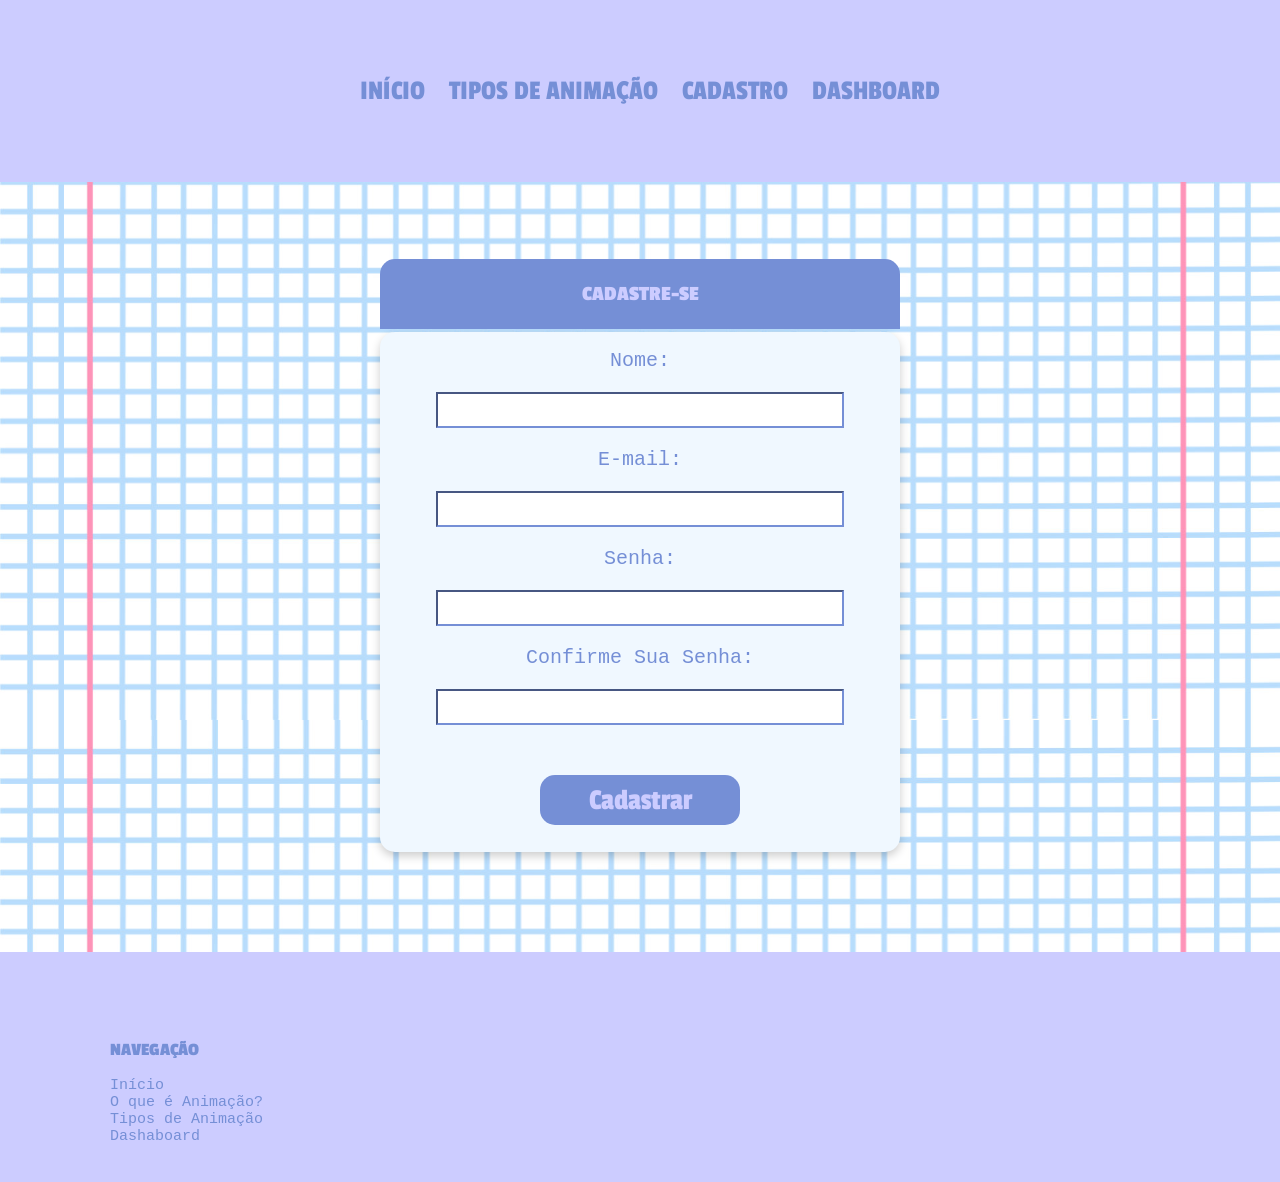
==== pagina de cadastro/paginadecadastro.html @ b9b095b8 "ajustando layout do cadastro" ====
<!DOCTYPE html>
<html lang="en">
<head>
    <meta charset="UTF-8">
    <meta name="viewport" content="width=device-width, initial-scale=1.0">
    <title>Cadastro</title>
    <link rel="stylesheet" href="stylecadastro.css">
</head>
<body>
    <div class="header">
    <ul class="navbar">  
    <li>  
    <a href="#">INÍCIO</a>
    <a href="#">TIPOS DE ANIMAÇÃO</a>
    <a href="#">CADASTRO</a>
    <a href="#">DASHBOARD</a>
    </li>
    </ul>
    </div>
    <div class="conteudo">
   <div class="box">
    <div class="boxheader">
    <h3>CADASTRE-SE<h3>
    </div>
   
    <p>Nome:</p>
    <input type="text" id="input_nome">
    <p>E-mail:</p>
    <input type="text" id="input_email">
    <p>Senha:</p>
    <input type="text" id="input_senha">
    <p>Confirme Sua Senha:</p>
    <input type="text" id="input_confirmação">
    <button onclick="cadastrar()">Cadastrar</button>
    </div>
    </div>
    <div class="footer">
    <ul class="menu">  
    <li>  
    <h3>NAVEGAÇÃO<h3>
    </li>
    <a href="#">Início</a>
    <a href="#">O que é Animação?</a>
    <a href="#">Tipos de Animação</a>
    <a href="#">Dashaboard</a>
    </li>
    </ul>  

</div>
 
</body>
</html>
---- pagina de cadastro/stylecadastro.css ----
@import url('https://fonts.googleapis.com/css2?family=Chango&family=Comic+Neue:ital,wght@0,300;0,400;0,700;1,300;1,400;1,700&family=Cutive&family=Fascinate&family=Fugaz+One&family=Mrs+Sheppards&family=Passion+One:wght@400;700;900&family=Rammetto+One&family=Sonsie+One&display=swap');
@import url('https://fonts.googleapis.com/css2?family=Cutive&display=swap');
body{
    margin:0px;
    padding:0px;
    background-image: url(imagenscadastro/quadriculado.jpg);
    background-size: 100% auto;  

}
.header{
background-color: #CCCCFF;
padding:60px;
text-align: center;
}
.navbar a{
font-family: "Passion One", sans-serif;
flex-direction: row;
color: #758fd6;
text-decoration: none;
font-size: 28px;  
justify-content: space-between;
margin-right: 20px;
}
li{
list-style: none;
color: #758fd6;
    
}
input{
width:400px;
height:30px;
border-color: #758fd6;
}
.conteudo{
display: flex;
justify-content: center;
align-items: center;
}
.boxheader{
font-family: "Passion One", sans-serif;
display: flex;
justify-content: center;
border-top-left-radius: 15px;
border-top-right-radius: 15px;
align-items: center;
margin-top: -100px;
color: #CCCCFF;
width:520px;
height: 70px;
font-size: 18px;
background-color: #758fd6;
}
.box{
margin-top: 150px;
display: flex;
background-color: aliceblue;
color: #758fd6;
font-size: 20px;
font-family: monospace;
width:500px;
height: 500px;
padding:10px;
flex-direction: column;
justify-content: center;
align-items: center;
border-radius: 15px;
box-shadow: 0 4px 10px rgba(0,0,0,0.2);
}
button{
margin-top: 50px;
width: 200px;
height: 50px;
background-color: #758fd6;
color: #CCCCFF;
font-size: 30px;
border: none;
border-radius: 15px;
font-family: "Passion One", sans-serif;
}
.footer{
margin-top: 100px;
height:90px;
background-color: #CCCCFF;
padding:70px;
font-size: 15px;
color: #758fd6;
font-family: "Passion One", sans-serif;
}
.footer a{
font-family: monospace;
display: flex;
flex-direction: column;
color: #758fd6;
text-decoration: none;
font-size: 15px;   
}
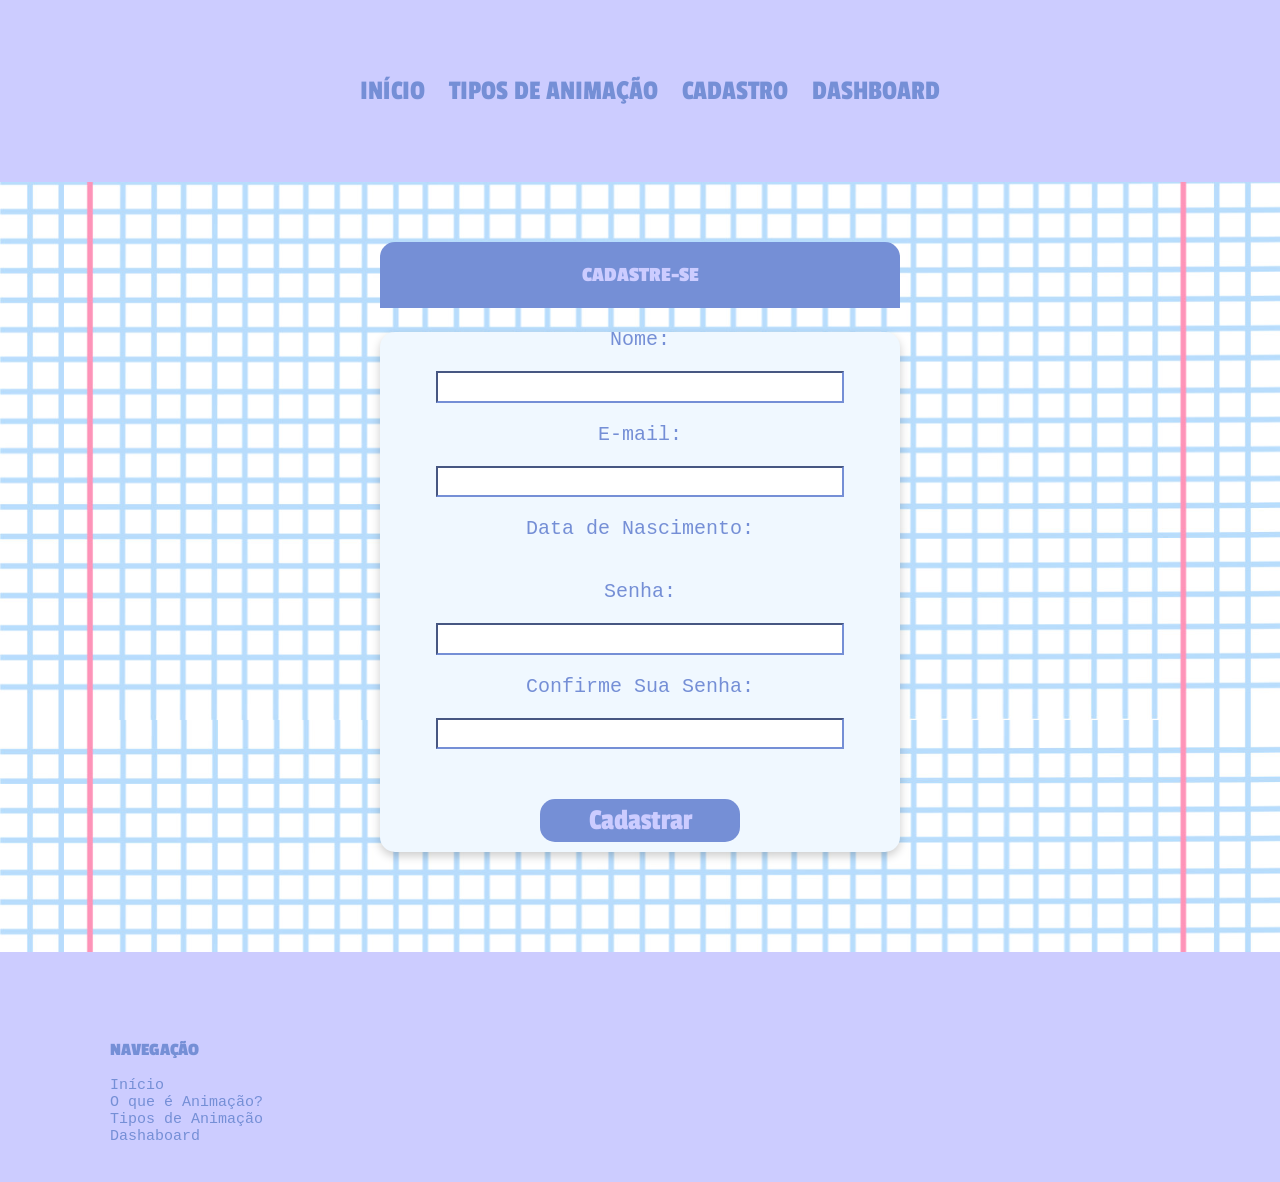
==== commit b5ac2017: "criando modelagem do banco" ====
--- a/pagina de cadastro/paginadecadastro.html
+++ b/pagina de cadastro/paginadecadastro.html
@@ -27,6 +27,7 @@
     <input type="text" id="input_nome">
     <p>E-mail:</p>
     <input type="text" id="input_email">
+    <p>Data de Nascimento:</p>
     <p>Senha:</p>
     <input type="text" id="input_senha">
     <p>Confirme Sua Senha:</p>
@@ -49,4 +50,5 @@
 </div>
  
 </body>
-</html>+</html>
+<script src="cadastro.js"></script>
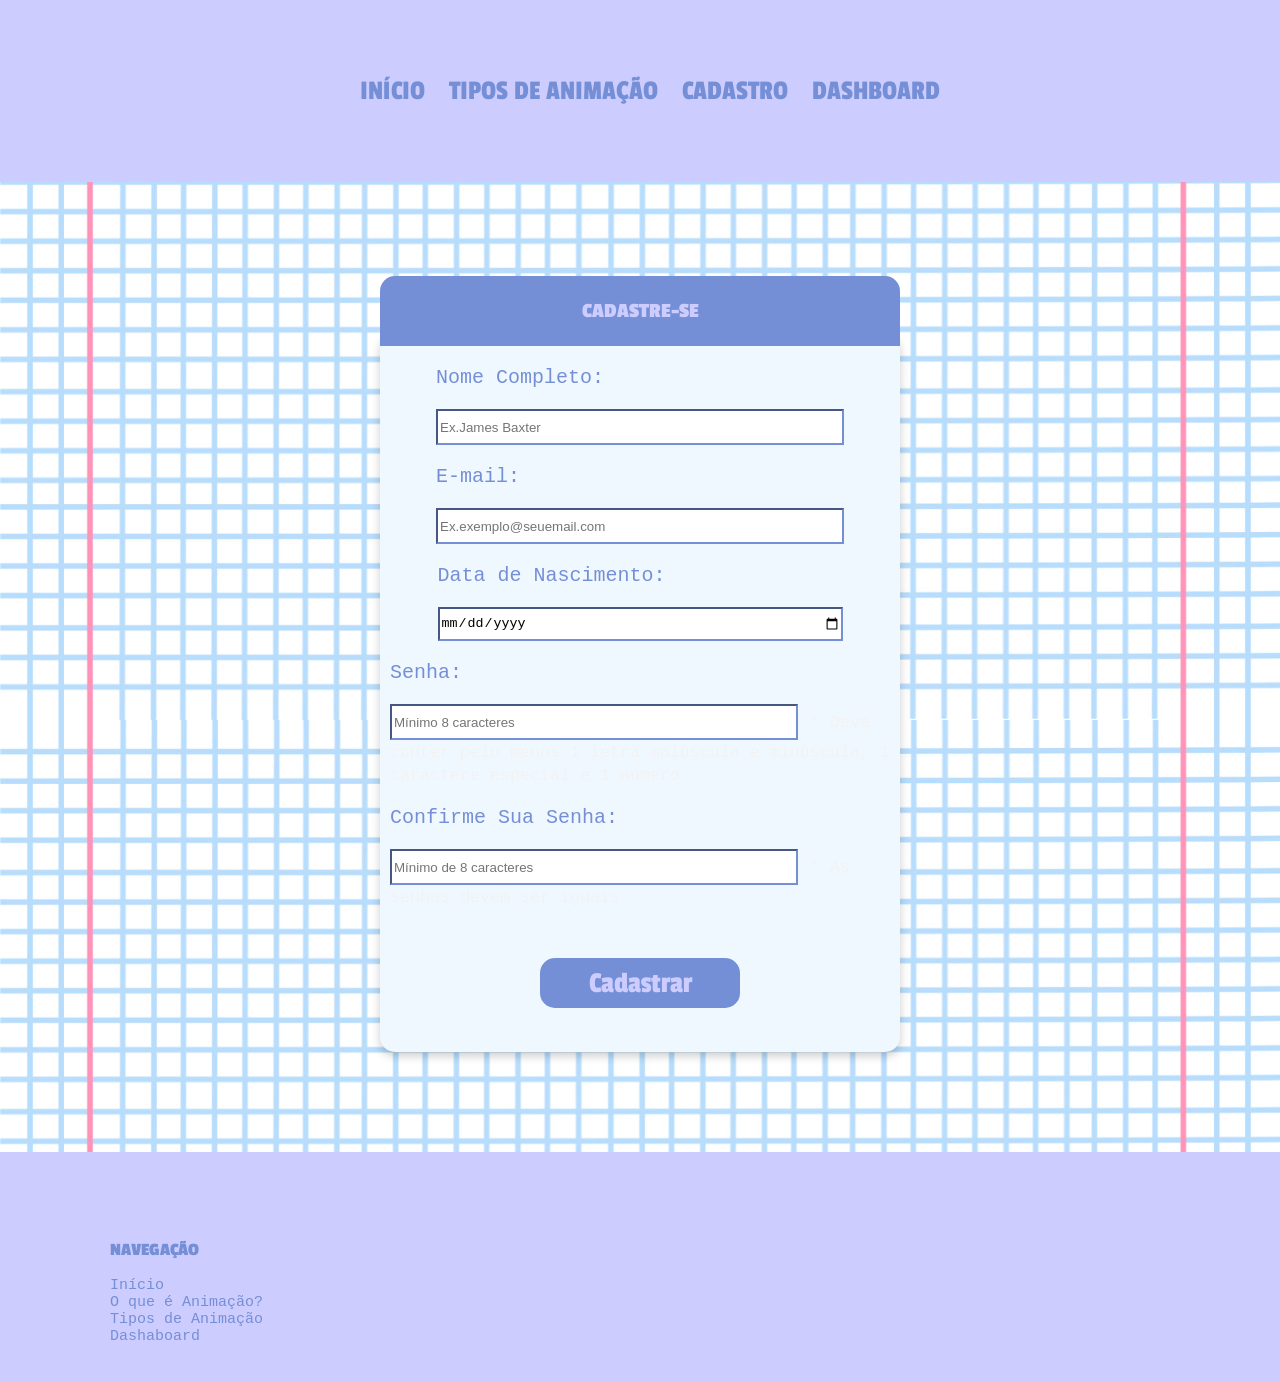
==== commit 76a56e1f: "atualizacao de cadastro" ====
--- a/pagina de cadastro/paginadecadastro.html
+++ b/pagina de cadastro/paginadecadastro.html
@@ -18,21 +18,52 @@
     </ul>
     </div>
     <div class="conteudo">
-   <div class="box">
+    <div class="box">
     <div class="boxheader">
     <h3>CADASTRE-SE<h3>
     </div>
-   
-    <p>Nome:</p>
-    <input type="text" id="input_nome">
+
+    <div class="campo">
+    <p>Nome Completo:</p>
+    <input type="text" id="input_nome" placeholder="Ex.James Baxter">
+    <div class="error" id="nome-required-error">Campo nome completo não pode estar vazio.</div>
+    </div>
+
+    <div class="campo">
     <p>E-mail:</p>
-    <input type="text" id="input_email">
+    <input type="email" id="input_email" placeholder="Ex.exemplo@seuemail.com">
+    <div class="error" id="email-required-error">Campo e-mail não pode estar vazio</div>
+    <div class="error" id="email-invalid-error">Insira um e-mail válido.</div>
+    </div>
+
+    <div class="campo">
     <p>Data de Nascimento:</p>
+    <input type="date" name="data" id="input_data">
+    <div class="error" id="data-required-error">Campo data não pode estar vazio</div>
+    </div>
+
+    <div class="campo">
     <p>Senha:</p>
-    <input type="text" id="input_senha">
+    <input type="password" id="input_senha" placeholder="Mínimo 8 caracteres">
+    <small style="color: #f3f2f2;">* Deve conter pelo menos 1 letra maiúscula e
+    minúscula, 1 caractere especial e 1 número</small>
+    <div class="error" id="senha-required-error">Campo senha não pode estar vazio</div>
+    <div class="error" id="senha-comprimento-error">Sua senha deve conter pelo menos 8 caracteres.</div>
+    <div class="error" id="senha-numero-error">Sua senha deve conter pelo menos um número.</div>
+    <div class="error" id="senha-caractere-error">Sua senha deve conter pelo menos um caractere especial.</div>
+    <div class="error" id="senha-maiuscula-error">Sua senha deve conter pelo menos uma letra maiúscula.</div>
+    </div>
+
+    <div class="campo">
     <p>Confirme Sua Senha:</p>
-    <input type="text" id="input_confirmação">
+    <input type="password" id="input_confirmacao" placeholder="Mínimo de 8 caracteres">
+    <small style="color: #f3f2f2;">* As senhas devem ser iguais</small>
+    <div class="error" id="confirmacao-required-error">Campo de confirmação de senha não pode estar vazio</div>
+    <div class="error" id="confirmacao-invalid-error">As senhas não são compatíveis.</div>
+    </div>
+
     <button onclick="cadastrar()">Cadastrar</button>
+    
     </div>
     </div>
     <div class="footer">
--- a/pagina de cadastro/stylecadastro.css
+++ b/pagina de cadastro/stylecadastro.css
@@ -58,7 +58,7 @@
 font-size: 20px;
 font-family: monospace;
 width:500px;
-height: 500px;
+height: 700px;
 padding:10px;
 flex-direction: column;
 justify-content: center;
@@ -77,6 +77,11 @@
 border-radius: 15px;
 font-family: "Passion One", sans-serif;
 }
+.error{ 
+    color:yellow; 
+    display:none; 
+    font-size: 13px; 
+}
 .footer{
 margin-top: 100px;
 height:90px;
